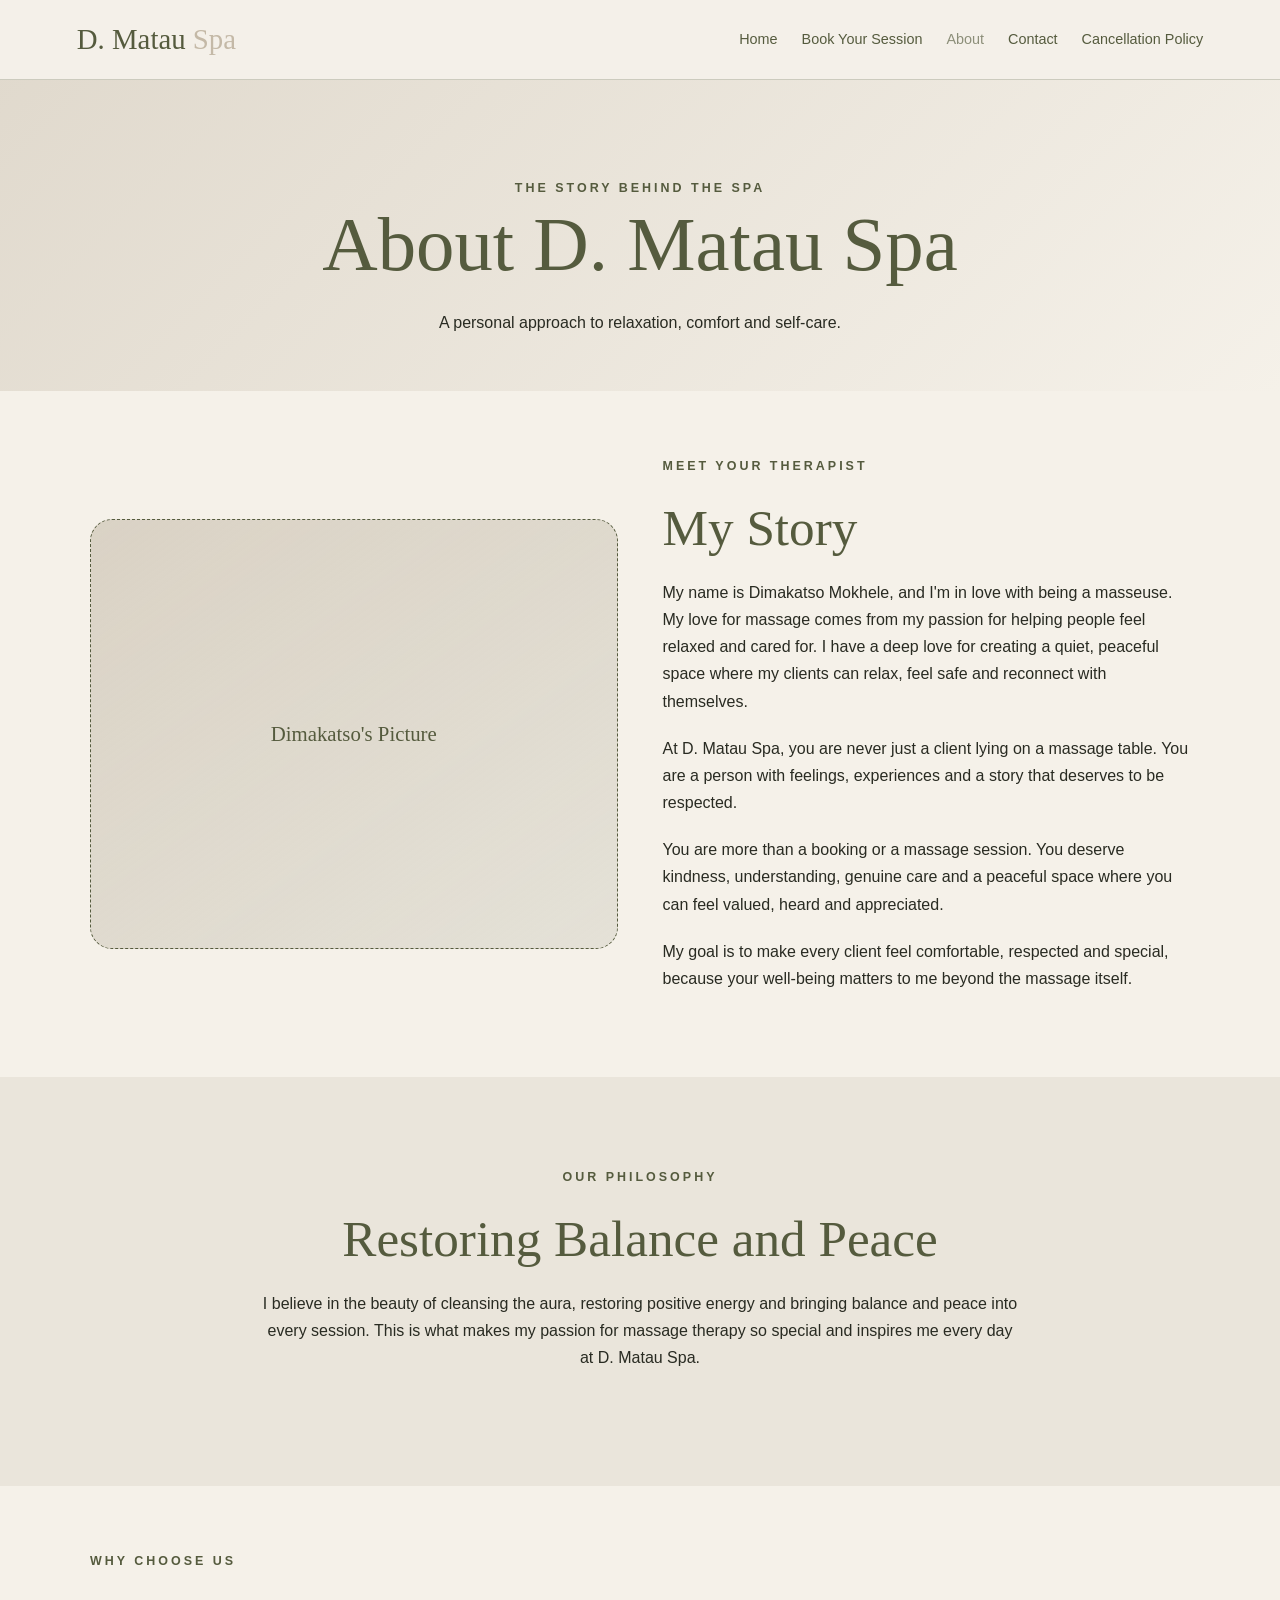
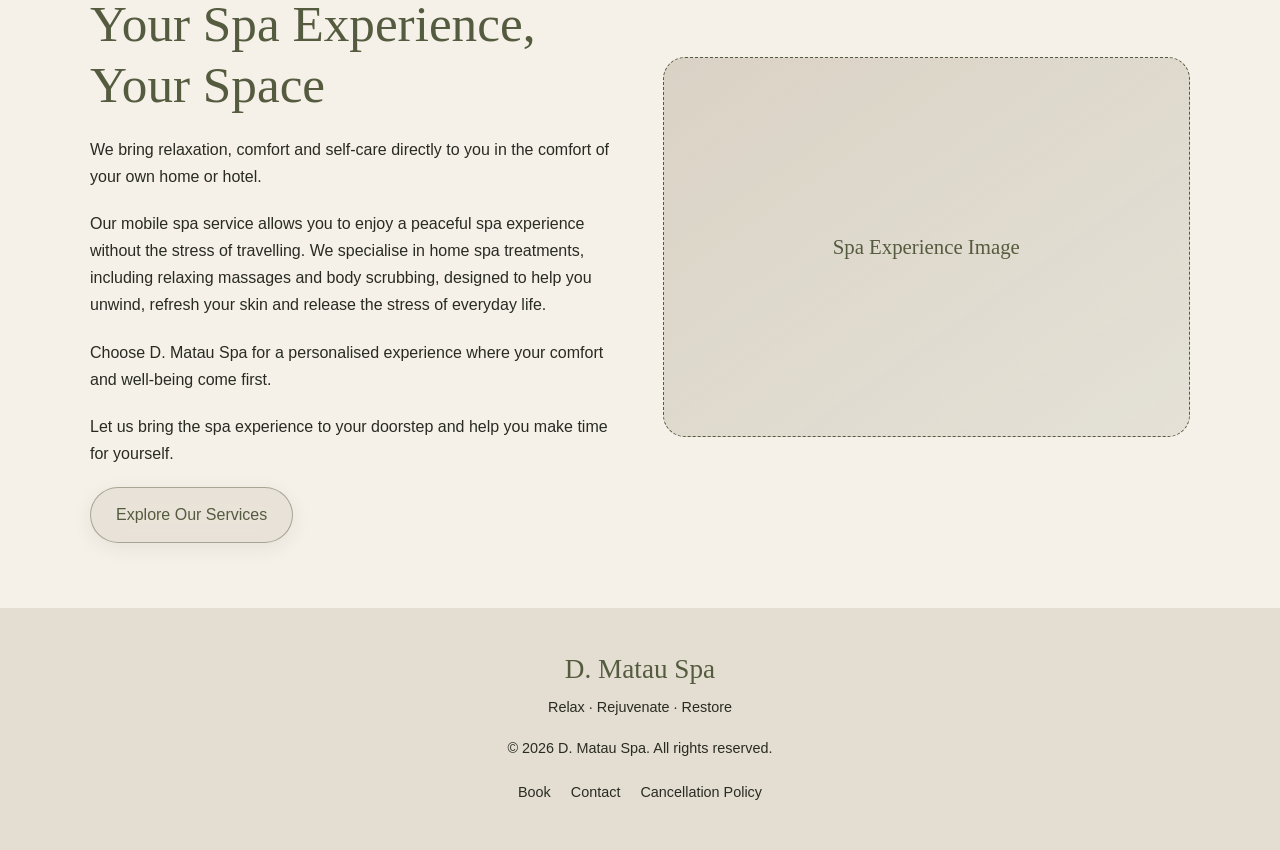
==== about.html @ 2cf7c1da "Create about.html" ====
<!DOCTYPE html>
<html lang="en">
<head>
    <meta charset="UTF-8">
    <meta name="viewport" content="width=device-width, initial-scale=1.0">
    <meta name="description" content="Discover Dimakatso's passion and the story behind D. Matau Spa.">
    <title>About Us | D. Matau Spa</title>
    <link rel="stylesheet" href="style.css">
    <script src="script.js" defer></script>
</head>
<body>

<header class="site-header">
    <a href="index.html" class="logo">D. Matau <span>Spa</span></a>
    <button class="menu-toggle" aria-label="Toggle navigation" aria-expanded="false">☰</button>

    <nav class="navigation">
        <a href="index.html">Home</a>
        <a href="booking.html">Book Your Session</a>
        <a href="about.html" class="active">About</a>
        <a href="contact.html">Contact</a>
        <a href="cancellation.html">Cancellation Policy</a>
    </nav>
</header>

<main>
    <section class="page-heading">
        <p class="eyebrow">THE STORY BEHIND THE SPA</p>
        <h1>About D. Matau Spa</h1>
        <p>A personal approach to relaxation, comfort and self-care.</p>
    </section>

    <section class="content-container">
        <div class="two-column">
            <div class="image-placeholder" style="min-height: 430px;">
                <!-- ADD DIMAKATSO'S PORTRAIT HERE -->
                <span>Dimakatso's Picture</span>
            </div>

            <div class="text-content">
                <p class="eyebrow">MEET YOUR THERAPIST</p>
                <h2>My Story</h2>

                <p>
                    My name is Dimakatso Mokhele, and I'm in love with being
                    a masseuse. My love for massage comes from my passion
                    for helping people feel relaxed and cared for. I have a
                    deep love for creating a quiet, peaceful space where my
                    clients can relax, feel safe and reconnect with themselves.
                </p>

                <p>
                    At D. Matau Spa, you are never just a client lying on a
                    massage table. You are a person with feelings, experiences
                    and a story that deserves to be respected.
                </p>

                <p>
                    You are more than a booking or a massage session. You
                    deserve kindness, understanding, genuine care and a
                    peaceful space where you can feel valued, heard and
                    appreciated.
                </p>

                <p>
                    My goal is to make every client feel comfortable,
                    respected and special, because your well-being matters
                    to me beyond the massage itself.
                </p>
            </div>
        </div>
    </section>

    <section class="welcome section-padding">
        <p class="eyebrow">OUR PHILOSOPHY</p>
        <h2>Restoring Balance and Peace</h2>

        <div class="welcome-text">
            <p>
                I believe in the beauty of cleansing the aura, restoring
                positive energy and bringing balance and peace into every
                session. This is what makes my passion for massage therapy
                so special and inspires me every day at D. Matau Spa.
            </p>
        </div>
    </section>

    <section class="content-container">
        <div class="two-column">
            <div class="text-content">
                <p class="eyebrow">WHY CHOOSE US</p>
                <h2>Your Spa Experience, Your Space</h2>

                <p>
                    We bring relaxation, comfort and self-care directly to
                    you in the comfort of your own home or hotel.
                </p>

                <p>
                    Our mobile spa service allows you to enjoy a peaceful
                    spa experience without the stress of travelling. We
                    specialise in home spa treatments, including relaxing
                    massages and body scrubbing, designed to help you
                    unwind, refresh your skin and release the stress of
                    everyday life.
                </p>

                <p>
                    Choose D. Matau Spa for a personalised experience where
                    your comfort and well-being come first.
                </p>

                <p>
                    Let us bring the spa experience to your doorstep and
                    help you make time for yourself.
                </p>

                <a href="booking.html" class="glass-button">
                    Explore Our Services
                </a>
            </div>

            <div class="image-placeholder" style="min-height: 380px;">
                <!-- ADD A SPA OR MASSAGE IMAGE HERE -->
                <span>Spa Experience Image</span>
            </div>
        </div>
    </section>
</main>

<footer class="site-footer">
    <a href="index.html" class="footer-logo">D. Matau Spa</a>
    <p>Relax · Rejuvenate · Restore</p>
    <p>© <span class="current-year"></span> D. Matau Spa. All rights reserved.</p>
    <div class="footer-links">
        <a href="booking.html">Book</a>
        <a href="contact.html">Contact</a>
        <a href="cancellation.html">Cancellation Policy</a>
    </div>
</footer>

</body>
</html>
---- style.css ----
/* =====================================
   D. MATAU SPA
   Main stylesheet
   ===================================== */

:root {
    --olive: #555B3E;
    --beige: #C4B9A7;
    --cream: #F5F1E9;
    --dark: #292B22;
    --white: #FFFFFF;
    --border: rgba(85, 91, 62, 0.25);
    --glass: rgba(255, 255, 255, 0.18);
    --shadow: 0 12px 35px rgba(41, 43, 34, 0.10);
    --radius: 22px;
}

/* RESET */

* {
    box-sizing: border-box;
    margin: 0;
    padding: 0;
}

html {
    scroll-behavior: smooth;
}

body {
    background: var(--cream);
    color: var(--dark);
    font-family: "Segoe UI", Arial, sans-serif;
    line-height: 1.7;
    overflow-x: hidden;
}

img {
    display: block;
    max-width: 100%;
    height: auto;
}

a {
    color: inherit;
    text-decoration: none;
}

button,
input,
select,
textarea {
    font: inherit;
}

button,
a {
    -webkit-tap-highlight-color: transparent;
}

button {
    cursor: pointer;
}

h1,
h2,
h3,
.logo,
.footer-logo {
    color: var(--olive);
    font-family: Georgia, "Times New Roman", serif;
    font-weight: 400;
    line-height: 1.2;
}

h1 {
    font-size: clamp(2.6rem, 6vw, 5rem);
}

h2 {
    font-size: clamp(2rem, 4vw, 3.2rem);
    margin-bottom: 20px;
}

h3 {
    font-size: 1.5rem;
    margin-bottom: 12px;
}

p {
    margin-bottom: 16px;
}

button,
input,
select,
textarea {
    max-width: 100%;
}

/* HEADER */

.site-header {
    position: relative;
    z-index: 100;
    display: flex;
    align-items: center;
    justify-content: space-between;
    gap: 25px;
    padding: 22px 6%;
    background: rgba(245, 241, 233, 0.94);
    border-bottom: 1px solid var(--border);
}

.logo {
    font-size: 1.8rem;
    white-space: nowrap;
}

.logo span {
    color: var(--beige);
}

.navigation {
    display: flex;
    align-items: center;
    gap: 24px;
}

.navigation a {
    color: var(--olive);
    font-size: 0.9rem;
    transition: opacity 0.25s ease;
}

.navigation a:hover,
.navigation a.active {
    opacity: 0.65;
}

.menu-toggle {
    display: none;
    border: 1px solid var(--border);
    background: transparent;
    color: var(--olive);
    border-radius: 12px;
    padding: 8px 12px;
    font-size: 1.4rem;
}

/* GENERAL LAYOUT */

.section-padding {
    padding: 90px 8%;
    text-align: center;
}

.eyebrow {
    color: var(--olive);
    font-size: 0.78rem;
    font-weight: 700;
    letter-spacing: 3px;
    margin-bottom: 20px;
}

.page-heading {
    text-align: center;
    padding: 80px 8% 55px;
    background: linear-gradient(
        135deg,
        rgba(196, 185, 167, 0.42),
        rgba(245, 241, 233, 0.95)
    );
}

.page-heading p {
    max-width: 700px;
    margin: 18px auto 0;
}

.content-container {
    width: min(1100px, 88%);
    margin: 0 auto;
    padding: 65px 0;
}

.two-column {
    display: grid;
    grid-template-columns: 1fr 1fr;
    gap: 45px;
    align-items: center;
}

.text-content p {
    margin-bottom: 20px;
}

/* BUTTONS: LIQUID GLASS */

.button-group {
    display: flex;
    flex-wrap: wrap;
    align-items: center;
    gap: 18px;
    margin-top: 30px;
}

.glass-button {
    display: inline-flex;
    align-items: center;
    justify-content: center;
    min-height: 48px;
    padding: 13px 25px;
    border: 1px solid rgba(85, 91, 62, 0.45);
    border-radius: 50px;
    color: var(--olive);
    background: rgba(196, 185, 167, 0.25);
    backdrop-filter: blur(14px);
    -webkit-backdrop-filter: blur(14px);
    box-shadow: 0 5px 20px rgba(41, 43, 34, 0.07);
    transition:
        background 0.25s ease,
        transform 0.25s ease,
        box-shadow 0.25s ease;
}

.glass-button:hover {
    background: rgba(196, 185, 167, 0.55);
    transform: translateY(-2px);
    box-shadow: var(--shadow);
}

.glass-button.primary {
    background: var(--olive);
    color: var(--cream);
    border-color: var(--olive);
}

.glass-button.primary:hover {
    background: #444932;
}

.text-link {
    color: var(--olive);
    border-bottom: 1px solid var(--beige);
    padding-bottom: 4px;
}

.button-full {
    width: 100%;
}

/* HOME PAGE */

.hero {
    min-height: 650px;
    display: grid;
    grid-template-columns: 1.1fr 0.9fr;
    align-items: center;
    gap: 55px;
    padding: 75px 8%;
}

.hero-content {
    max-width: 650px;
}

.hero-description {
    max-width: 560px;
    margin-top: 25px;
    font-size: 1.05rem;
}

.hero-image {
    min-height: 470px;
}

.image-placeholder {
    display: flex;
    align-items: center;
    justify-content: center;
    min-height: 250px;
    padding: 20px;
    border: 1px dashed var(--olive);
    border-radius: var(--radius);
    background: linear-gradient(
        145deg,
        rgba(196, 185, 167, 0.55),
        rgba(85, 91, 62, 0.10)
    );
    color: var(--olive);
    text-align: center;
}

.image-placeholder span {
    font-family: Georgia, "Times New Roman", serif;
    font-size: 1.3rem;
}

.welcome {
    background: rgba(196, 185, 167, 0.22);
}

.welcome-text {
    max-width: 760px;
    margin: 0 auto 25px;
}

.services-preview {
    max-width: 850px;
    margin: auto;
}

.services-preview > p:not(.eyebrow) {
    max-width: 680px;
    margin: 0 auto 28px;
}

.closing-banner {
    padding: 80px 8%;
    text-align: center;
    background: rgba(196, 185, 167, 0.32);
}

.closing-banner p:not(.eyebrow) {
    max-width: 650px;
    margin: 0 auto 25px;
}

/* CARDS */

.card-grid {
    display: grid;
    grid-template-columns: repeat(2, minmax(0, 1fr));
    gap: 25px;
}

.card {
    padding: 28px;
    border: 1px solid var(--border);
    border-radius: var(--radius);
    background: rgba(255, 255, 255, 0.38);
    box-shadow: var(--shadow);
}

.card p:last-child {
    margin-bottom: 0;
}

.card-image {
    min-height: 200px;
    margin-bottom: 24px;
}

.price {
    color: var(--olive);
    font-size: 1.25rem;
    font-weight: 700;
    margin: 15px 0;
}

.small-note {
    font-size: 0.9rem;
    opacity: 0.85;
}

/* FORMS */

.form-section {
    max-width: 850px;
    margin: 0 auto;
    padding: 35px;
    border: 1px solid var(--border);
    border-radius: var(--radius);
    background: rgba(255, 255, 255, 0.38);
    box-shadow: var(--shadow);
}

.form-group {
    margin-bottom: 22px;
}

.form-group label {
    display: block;
    margin-bottom: 8px;
    color: var(--olive);
    font-weight: 600;
}

.form-group input,
.form-group select,
.form-group textarea {
    width: 100%;
    padding: 13px 15px;
    border: 1px solid var(--border);
    border-radius: 12px;
    outline: none;
    background: rgba(245, 241, 233, 0.8);
    color: var(--dark);
}

.form-group input:focus,
.form-group select:focus,
.form-group textarea:focus {
    border-color: var(--olive);
    box-shadow: 0 0 0 3px rgba(85, 91, 62, 0.10);
}

.form-row {
    display: grid;
    grid-template-columns: 1fr 1fr;
    gap: 18px;
}

.checkbox-group {
    display: flex;
    align-items: flex-start;
    gap: 12px;
    margin: 18px 0;
}

.checkbox-group input {
    margin-top: 7px;
    accent-color: var(--olive);
    flex-shrink: 0;
}

.checkbox-group label {
    font-size: 0.92rem;
}

.form-message {
    margin-top: 18px;
    color: var(--olive);
    font-weight: 600;
}

.total-price {
    padding: 20px;
    margin: 20px 0;
    border-radius: 15px;
    background: rgba(196, 185, 167, 0.35);
    color: var(--olive);
    font-size: 1.25rem;
    font-weight: 700;
}

/* CALENDAR */

.calendar {
    margin: 25px 0;
}

.calendar-header {
    display: flex;
    align-items: center;
    justify-content: space-between;
    gap: 12px;
    margin-bottom: 18px;
}

.calendar-header button {
    padding: 8px 14px;
    border: 1px solid var(--border);
    border-radius: 10px;
    color: var(--olive);
    background: rgba(196, 185, 167, 0.25);
}

.calendar-grid {
    display: grid;
    grid-template-columns: repeat(7, minmax(0, 1fr));
    gap: 7px;
}

.calendar-day {
    padding: 10px 2px;
    border: 1px solid var(--border);
    border-radius: 10px;
    text-align: center;
    font-size: 0.85rem;
}

.calendar-day.available {
    cursor: pointer;
    background: rgba(196, 185, 167, 0.25);
    color: var(--olive);
}

.calendar-day.available:hover,
.calendar-day.selected {
    background: var(--olive);
    color: var(--cream);
}

.calendar-day.disabled {
    opacity: 0.35;
}

.calendar-day.weekday {
    border: none;
    background: transparent;
    font-weight: 700;
}

/* CONTACT DETAILS */

.contact-list {
    list-style: none;
    margin: 25px 0;
}

.contact-list li {
    margin-bottom: 15px;
}

.hours-table {
    width: 100%;
    border-collapse: collapse;
    margin-top: 20px;
}

.hours-table td {
    padding: 12px 8px;
    border-bottom: 1px solid var(--border);
}

/* POLICY */

.policy-section {
    max-width: 850px;
    margin: 0 auto;
    padding: 35px;
    border-bottom: 1px solid var(--border);
}

.policy-section h2 {
    font-size: 1.6rem;
}

/* FOOTER */

.site-footer {
    padding: 45px 6%;
    text-align: center;
    background: rgba(196, 185, 167, 0.35);
}

.footer-logo {
    display: inline-block;
    font-size: 1.7rem;
    margin-bottom: 10px;
}

.site-footer p {
    font-size: 0.9rem;
}

.footer-links {
    display: flex;
    justify-content: center;
    flex-wrap: wrap;
    gap: 20px;
    margin-top: 20px;
    font-size: 0.9rem;
}

.footer-links a:hover {
    text-decoration: underline;
}

/* RESPONSIVE DESIGN */

@media (max-width: 1000px) {
    .site-header {
        padding: 18px 5%;
    }

    .navigation {
        gap: 14px;
    }

    .navigation a {
        font-size: 0.82rem;
    }

    .hero {
        gap: 30px;
        padding: 60px 6%;
    }
}

@media (max-width: 760px) {
    .site-header {
        flex-wrap: wrap;
    }

    .menu-toggle {
        display: block;
    }

    .navigation {
        display: none;
        flex-direction: column;
        align-items: stretch;
        width: 100%;
        gap: 0;
        padding-top: 12px;
    }

    .navigation.open {
        display: flex;
    }

    .navigation a {
        padding: 13px 5px;
        border-bottom: 1px solid var(--border);
        font-size: 0.95rem;
    }

    .hero {
        grid-template-columns: 1fr;
        min-height: auto;
        padding: 55px 7%;
    }

    .hero-image {
        min-height: 330px;
    }

    .section-padding {
        padding: 65px 7%;
    }

    .two-column,
    .card-grid {
        grid-template-columns: 1fr;
    }

    .form-section {
        padding: 22px;
    }

    .form-row {
        grid-template-columns: 1fr;
        gap: 0;
    }

    .page-heading {
        padding: 60px 7% 40px;
    }

    .content-container {
        width: 88%;
        padding: 45px 0;
    }
}

@media (max-width: 420px) {
    .logo {
        font-size: 1.5rem;
    }

    .hero h1 {
        font-size: 2.55rem;
    }

    .button-group {
        align-items: stretch;
        flex-direction: column;
    }

    .glass-button {
        width: 100%;
    }

    .calendar-grid {
        gap: 3px;
    }

    .calendar-day {
        padding: 8px 0;
        font-size: 0.75rem;
    }
}
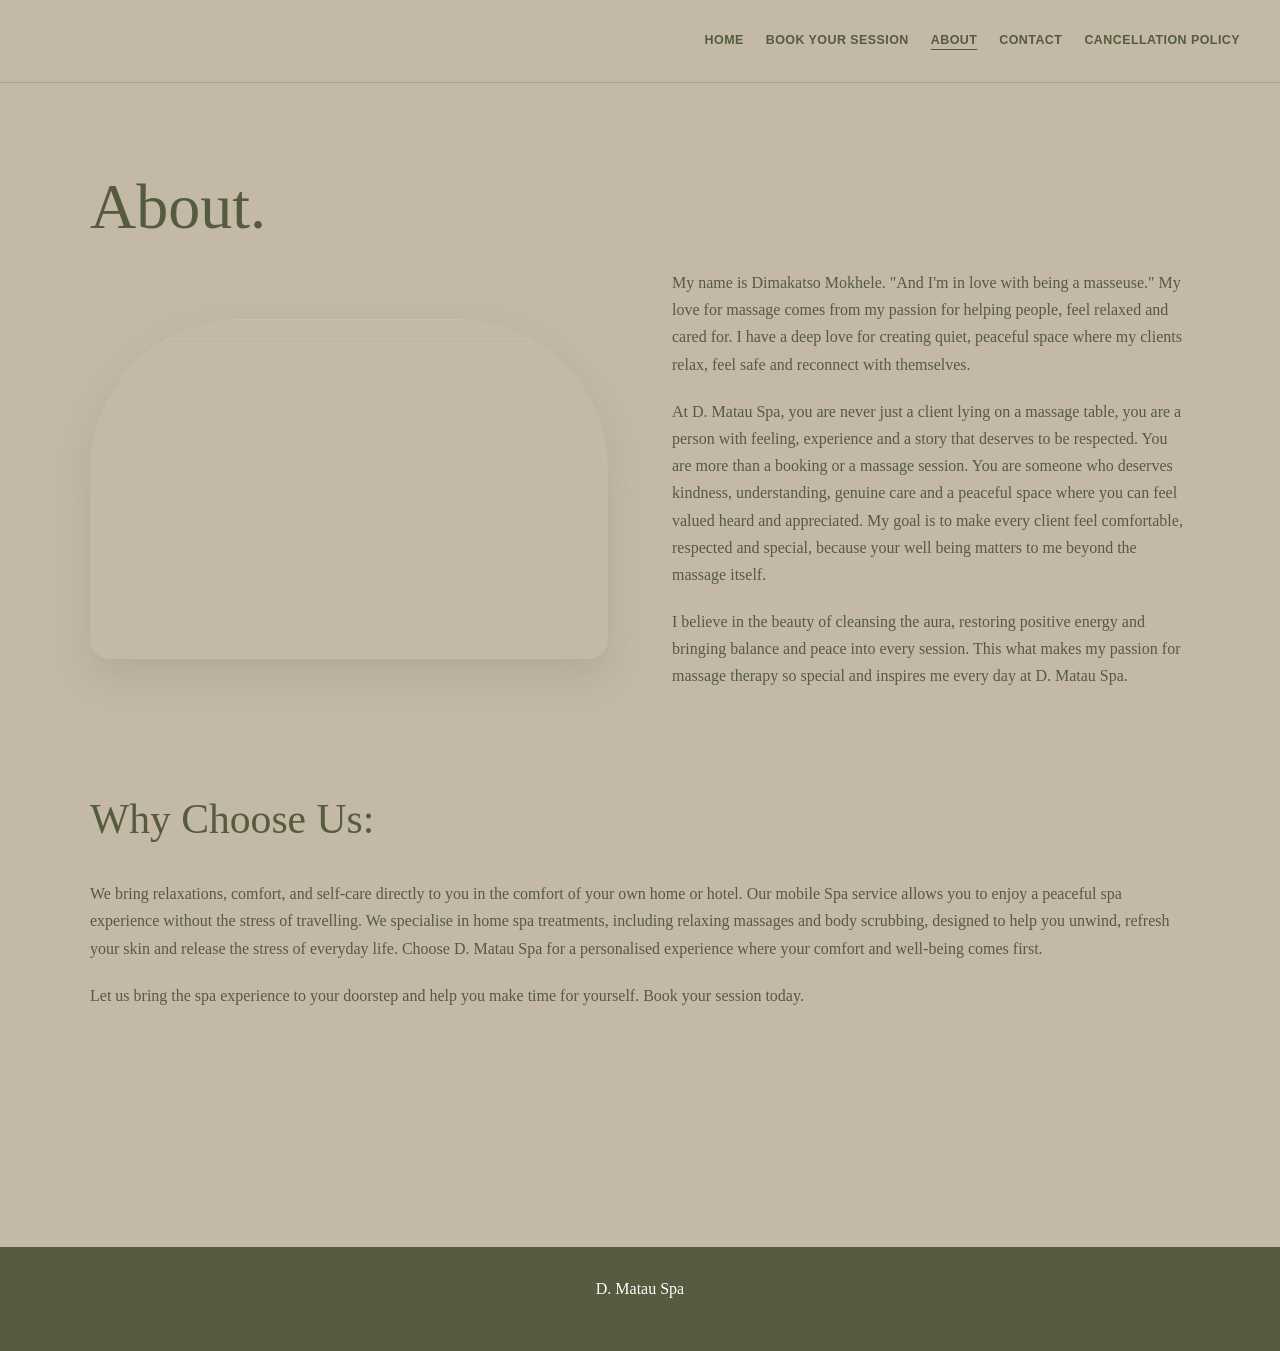
==== commit afdcd233: "Update about.html" ====
--- a/about.html
+++ b/about.html
@@ -1,143 +1,101 @@
 <!DOCTYPE html>
 <html lang="en">
 <head>
-    <meta charset="UTF-8">
-    <meta name="viewport" content="width=device-width, initial-scale=1.0">
-    <meta name="description" content="Discover Dimakatso's passion and the story behind D. Matau Spa.">
-    <title>About Us | D. Matau Spa</title>
-    <link rel="stylesheet" href="style.css">
-    <script src="script.js" defer></script>
+  <meta charset="UTF-8">
+  <meta name="viewport" content="width=device-width, initial-scale=1.0">
+  <title>About — D. Matau Spa</title>
+  <link rel="stylesheet" href="style.css">
+  <script src="script.js" defer></script>
 </head>
 <body>
 
-<header class="site-header">
-    <a href="index.html" class="logo">D. Matau <span>Spa</span></a>
-    <button class="menu-toggle" aria-label="Toggle navigation" aria-expanded="false">☰</button>
+  <header class="site-header">
+    <div class="nav-wrap">
+      <a class="brand" href="index.html" aria-label="D. Matau Spa">
+        <img src="images/logo.png" alt="">
+      </a>
 
-    <nav class="navigation">
-        <a href="index.html">Home</a>
-        <a href="booking.html">Book Your Session</a>
-        <a href="about.html" class="active">About</a>
-        <a href="contact.html">Contact</a>
-        <a href="cancellation.html">Cancellation Policy</a>
-    </nav>
-</header>
+      <button class="nav-toggle" type="button"
+        aria-expanded="false" aria-label="Open navigation">
+        ☰
+      </button>
 
-<main>
-    <section class="page-heading">
-        <p class="eyebrow">THE STORY BEHIND THE SPA</p>
-        <h1>About D. Matau Spa</h1>
-        <p>A personal approach to relaxation, comfort and self-care.</p>
+      <nav class="site-nav" aria-label="Main navigation">
+        <a href="index.html">HOME</a>
+        <a href="booking.html">BOOK YOUR SESSION</a>
+        <a href="about.html" aria-current="page">ABOUT</a>
+        <a href="contact.html">CONTACT</a>
+        <a href="cancellation.html">CANCELLATION POLICY</a>
+      </nav>
+    </div>
+  </header>
+
+  <main class="container section">
+
+    <h1>About.</h1>
+
+    <section class="two-column">
+      <div class="photo-frame">
+        <img src="images/dimakatso.jpg" alt="">
+      </div>
+
+      <div>
+        <p>
+          My name is Dimakatso Mokhele. "And I'm in love with being a
+          masseuse." My love for massage comes from my passion for
+          helping people, feel relaxed and cared for. I have a deep
+          love for creating quiet, peaceful space where my clients
+          relax, feel safe and reconnect with themselves.
+        </p>
+
+        <p>
+          At D. Matau Spa, you are never just a client lying on a
+          massage table, you are a person with feeling, experience
+          and a story that deserves to be respected. You are more
+          than a booking or a massage session. You are someone who
+          deserves kindness, understanding, genuine care and a
+          peaceful space where you can feel valued heard and
+          appreciated. My goal is to make every client feel
+          comfortable, respected and special, because your well
+          being matters to me beyond the massage itself.
+        </p>
+
+        <p>
+          I believe in the beauty of cleansing the aura, restoring
+          positive energy and bringing balance and peace into every
+          session. This what makes my passion for massage therapy
+          so special and inspires me every day at D. Matau Spa.
+        </p>
+      </div>
     </section>
 
-    <section class="content-container">
-        <div class="two-column">
-            <div class="image-placeholder" style="min-height: 430px;">
-                <!-- ADD DIMAKATSO'S PORTRAIT HERE -->
-                <span>Dimakatso's Picture</span>
-            </div>
+    <section class="section">
+      <h2>Why Choose Us:</h2>
 
-            <div class="text-content">
-                <p class="eyebrow">MEET YOUR THERAPIST</p>
-                <h2>My Story</h2>
+      <p>
+        We bring relaxations, comfort, and self-care directly to you
+        in the comfort of your own home or hotel. Our mobile Spa
+        service allows you to enjoy a peaceful spa experience without
+        the stress of travelling. We specialise in home spa treatments,
+        including relaxing massages and body scrubbing, designed to
+        help you unwind, refresh your skin and release the stress of
+        everyday life. Choose D. Matau Spa for a personalised
+        experience where your comfort and well-being comes first.
+      </p>
 
-                <p>
-                    My name is Dimakatso Mokhele, and I'm in love with being
-                    a masseuse. My love for massage comes from my passion
-                    for helping people feel relaxed and cared for. I have a
-                    deep love for creating a quiet, peaceful space where my
-                    clients can relax, feel safe and reconnect with themselves.
-                </p>
+      <p>
+        Let us bring the spa experience to your doorstep and help you
+        make time for yourself. Book your session today.
+      </p>
 
-                <p>
-                    At D. Matau Spa, you are never just a client lying on a
-                    massage table. You are a person with feelings, experiences
-                    and a story that deserves to be respected.
-                </p>
-
-                <p>
-                    You are more than a booking or a massage session. You
-                    deserve kindness, understanding, genuine care and a
-                    peaceful space where you can feel valued, heard and
-                    appreciated.
-                </p>
-
-                <p>
-                    My goal is to make every client feel comfortable,
-                    respected and special, because your well-being matters
-                    to me beyond the massage itself.
-                </p>
-            </div>
-        </div>
+      <a class="btn" href="booking.html">Book Your Session</a>
     </section>
 
-    <section class="welcome section-padding">
-        <p class="eyebrow">OUR PHILOSOPHY</p>
-        <h2>Restoring Balance and Peace</h2>
+  </main>
 
-        <div class="welcome-text">
-            <p>
-                I believe in the beauty of cleansing the aura, restoring
-                positive energy and bringing balance and peace into every
-                session. This is what makes my passion for massage therapy
-                so special and inspires me every day at D. Matau Spa.
-            </p>
-        </div>
-    </section>
-
-    <section class="content-container">
-        <div class="two-column">
-            <div class="text-content">
-                <p class="eyebrow">WHY CHOOSE US</p>
-                <h2>Your Spa Experience, Your Space</h2>
-
-                <p>
-                    We bring relaxation, comfort and self-care directly to
-                    you in the comfort of your own home or hotel.
-                </p>
-
-                <p>
-                    Our mobile spa service allows you to enjoy a peaceful
-                    spa experience without the stress of travelling. We
-                    specialise in home spa treatments, including relaxing
-                    massages and body scrubbing, designed to help you
-                    unwind, refresh your skin and release the stress of
-                    everyday life.
-                </p>
-
-                <p>
-                    Choose D. Matau Spa for a personalised experience where
-                    your comfort and well-being come first.
-                </p>
-
-                <p>
-                    Let us bring the spa experience to your doorstep and
-                    help you make time for yourself.
-                </p>
-
-                <a href="booking.html" class="glass-button">
-                    Explore Our Services
-                </a>
-            </div>
-
-            <div class="image-placeholder" style="min-height: 380px;">
-                <!-- ADD A SPA OR MASSAGE IMAGE HERE -->
-                <span>Spa Experience Image</span>
-            </div>
-        </div>
-    </section>
-</main>
-
-<footer class="site-footer">
-    <a href="index.html" class="footer-logo">D. Matau Spa</a>
-    <p>Relax · Rejuvenate · Restore</p>
-    <p>© <span class="current-year"></span> D. Matau Spa. All rights reserved.</p>
-    <div class="footer-links">
-        <a href="booking.html">Book</a>
-        <a href="contact.html">Contact</a>
-        <a href="cancellation.html">Cancellation Policy</a>
-    </div>
-</footer>
+  <footer class="site-footer">
+    <p>D. Matau Spa</p>
+  </footer>
 
 </body>
 </html>
--- a/style.css
+++ b/style.css
@@ -1,685 +1,526 @@
-/* =====================================
-   D. MATAU SPA
-   Main stylesheet
-   ===================================== */
-
 :root {
-    --olive: #555B3E;
-    --beige: #C4B9A7;
-    --cream: #F5F1E9;
-    --dark: #292B22;
-    --white: #FFFFFF;
-    --border: rgba(85, 91, 62, 0.25);
-    --glass: rgba(255, 255, 255, 0.18);
-    --shadow: 0 12px 35px rgba(41, 43, 34, 0.10);
-    --radius: 22px;
-}
-
-/* RESET */
+  --olive: #555B3E;
+  --beige: #C4B9A7;
+  --white: #FFFFFF;
+  --glass: rgba(255, 255, 255, 0.18);
+  --glass-border: rgba(255, 255, 255, 0.48);
+}
 
 * {
-    box-sizing: border-box;
-    margin: 0;
-    padding: 0;
+  box-sizing: border-box;
 }
 
 html {
-    scroll-behavior: smooth;
+  scroll-behavior: smooth;
 }
 
 body {
-    background: var(--cream);
-    color: var(--dark);
-    font-family: "Segoe UI", Arial, sans-serif;
-    line-height: 1.7;
-    overflow-x: hidden;
+  margin: 0;
+  background: var(--beige);
+  color: var(--olive);
+  font-family: Georgia, "Times New Roman", serif;
+  line-height: 1.7;
 }
 
 img {
-    display: block;
-    max-width: 100%;
-    height: auto;
+  display: block;
+  max-width: 100%;
 }
 
 a {
-    color: inherit;
-    text-decoration: none;
+  color: inherit;
 }
 
 button,
 input,
 select,
 textarea {
-    font: inherit;
-}
-
-button,
-a {
-    -webkit-tap-highlight-color: transparent;
-}
-
-button {
-    cursor: pointer;
+  font: inherit;
+}
+
+.site-header {
+  position: sticky;
+  top: 0;
+  z-index: 100;
+  background: rgba(196, 185, 167, 0.92);
+  border-bottom: 1px solid rgba(85, 91, 62, 0.25);
+  backdrop-filter: blur(18px);
+  -webkit-backdrop-filter: blur(18px);
+}
+
+.nav-wrap {
+  width: min(1200px, 94%);
+  min-height: 82px;
+  margin: auto;
+  display: flex;
+  justify-content: space-between;
+  align-items: center;
+  gap: 24px;
+}
+
+.brand img {
+  width: 76px;
+  max-height: 65px;
+  object-fit: contain;
+}
+
+.site-nav {
+  display: flex;
+  align-items: center;
+  justify-content: flex-end;
+  gap: 22px;
+}
+
+.site-nav a {
+  text-decoration: none;
+  font-family: Arial, sans-serif;
+  font-size: 0.78rem;
+  font-weight: bold;
+  letter-spacing: 0.035em;
+}
+
+.site-nav a:hover,
+.site-nav a[aria-current="page"] {
+  text-decoration: underline;
+  text-underline-offset: 5px;
+}
+
+.nav-toggle {
+  display: none;
+  color: var(--olive);
+  background: transparent;
+  border: 1px solid var(--olive);
+  border-radius: 12px;
+  padding: 8px 12px;
+  cursor: pointer;
+}
+
+.container {
+  width: min(1100px, 92%);
+  margin-inline: auto;
+}
+
+.section {
+  padding: clamp(42px, 7vw, 84px) 0;
 }
 
 h1,
 h2,
-h3,
-.logo,
-.footer-logo {
-    color: var(--olive);
-    font-family: Georgia, "Times New Roman", serif;
-    font-weight: 400;
-    line-height: 1.2;
+h3 {
+  line-height: 1.25;
+  font-weight: 500;
 }
 
 h1 {
-    font-size: clamp(2.6rem, 6vw, 5rem);
+  font-size: clamp(2.1rem, 5vw, 4.1rem);
+  margin: 0 0 22px;
 }
 
 h2 {
-    font-size: clamp(2rem, 4vw, 3.2rem);
-    margin-bottom: 20px;
+  font-size: clamp(1.65rem, 3.5vw, 2.6rem);
+  margin-top: 0;
 }
 
 h3 {
-    font-size: 1.5rem;
-    margin-bottom: 12px;
+  font-size: 1.35rem;
 }
 
 p {
-    margin-bottom: 16px;
-}
-
-button,
+  margin: 0 0 20px;
+}
+
+.hero {
+  min-height: 570px;
+  display: grid;
+  grid-template-columns: 1fr 1fr;
+  align-items: center;
+  gap: clamp(28px, 5vw, 70px);
+}
+
+.hero-copy {
+  padding-block: 30px;
+}
+
+.hero-image {
+  overflow: hidden;
+  border-radius: 180px 180px 24px 24px;
+  border: 1px solid rgba(255, 255, 255, 0.5);
+  box-shadow: 0 18px 40px rgba(85, 91, 62, 0.16);
+}
+
+.hero-image img,
+.photo-frame img {
+  width: 100%;
+  height: 100%;
+  min-height: 340px;
+  max-height: 620px;
+  object-fit: cover;
+}
+
+.photo-frame {
+  overflow: hidden;
+  border-radius: 150px 150px 20px 20px;
+  box-shadow: 0 18px 40px rgba(85, 91, 62, 0.16);
+}
+
+.image-placeholder {
+  min-height: 340px;
+  display: grid;
+  place-items: center;
+  padding: 20px;
+  background: var(--beige);
+  color: var(--olive);
+  text-align: center;
+}
+
+/* LIQUID GLASS BUTTONS */
+
+.btn {
+  display: inline-flex;
+  align-items: center;
+  justify-content: center;
+  gap: 8px;
+  min-height: 48px;
+  padding: 12px 23px;
+  border: 1px solid var(--glass-border);
+  border-radius: 999px;
+  color: var(--white);
+  background: linear-gradient(
+    135deg,
+    rgba(85, 91, 62, 0.92),
+    rgba(85, 91, 62, 0.70)
+  );
+  box-shadow:
+    0 8px 24px rgba(85, 91, 62, 0.22),
+    inset 0 1px 1px rgba(255, 255, 255, 0.45);
+  backdrop-filter: blur(18px);
+  -webkit-backdrop-filter: blur(18px);
+  text-decoration: none;
+  font-family: Arial, sans-serif;
+  font-size: 0.9rem;
+  font-weight: bold;
+  cursor: pointer;
+  transition: transform 0.2s ease, box-shadow 0.2s ease;
+}
+
+.btn:hover {
+  transform: translateY(-2px);
+  box-shadow:
+    0 12px 30px rgba(85, 91, 62, 0.3),
+    inset 0 1px 2px rgba(255, 255, 255, 0.55);
+}
+
+.btn-light {
+  color: var(--olive);
+  background: linear-gradient(
+    135deg,
+    rgba(255, 255, 255, 0.78),
+    rgba(196, 185, 167, 0.72)
+  );
+}
+
+/* CARDS */
+
+.card-grid {
+  display: grid;
+  grid-template-columns: repeat(2, minmax(0, 1fr));
+  gap: 24px;
+}
+
+.card {
+  padding: clamp(22px, 4vw, 34px);
+  border: 1px solid rgba(85, 91, 62, 0.24);
+  border-radius: 24px;
+  background: rgba(255, 255, 255, 0.3);
+  box-shadow: 0 12px 28px rgba(85, 91, 62, 0.1);
+}
+
+.card-price {
+  font-family: Arial, sans-serif;
+  font-weight: bold;
+  font-size: 1.05rem;
+}
+
+.section-heading {
+  max-width: 760px;
+  margin: 0 auto 34px;
+  text-align: center;
+}
+
+/* FORMS */
+
+.form-section {
+  margin-top: 24px;
+  padding: clamp(20px, 4vw, 34px);
+  border: 1px solid rgba(85, 91, 62, 0.25);
+  border-radius: 24px;
+  background: rgba(255, 255, 255, 0.3);
+}
+
+.form-grid {
+  display: grid;
+  grid-template-columns: repeat(2, minmax(0, 1fr));
+  gap: 18px;
+}
+
+.field {
+  display: flex;
+  flex-direction: column;
+  gap: 7px;
+}
+
+.field-full {
+  grid-column: 1 / -1;
+}
+
+label,
+legend {
+  font-family: Arial, sans-serif;
+  font-size: 0.9rem;
+  font-weight: bold;
+}
+
 input,
 select,
 textarea {
-    max-width: 100%;
-}
-
-/* HEADER */
-
-.site-header {
-    position: relative;
-    z-index: 100;
+  width: 100%;
+  min-height: 46px;
+  padding: 11px 13px;
+  border: 1px solid var(--olive);
+  border-radius: 12px;
+  color: var(--olive);
+  background: rgba(255, 255, 255, 0.72);
+}
+
+input[type="checkbox"] {
+  width: 19px;
+  min-height: 19px;
+  accent-color: var(--olive);
+}
+
+.check-row {
+  display: flex;
+  align-items: flex-start;
+  gap: 10px;
+  margin: 16px 0;
+}
+
+.check-row input {
+  flex: 0 0 19px;
+  margin-top: 5px;
+}
+
+.check-row label {
+  font-weight: normal;
+}
+
+.total-line {
+  display: flex;
+  justify-content: space-between;
+  gap: 16px;
+  padding-top: 16px;
+  margin: 20px 0;
+  border-top: 1px solid var(--olive);
+  font-size: 1.15rem;
+  font-weight: bold;
+}
+
+/* CALENDAR */
+
+.calendar {
+  padding: 18px;
+  margin-top: 15px;
+  border-radius: 20px;
+  background: rgba(255, 255, 255, 0.24);
+}
+
+.calendar-grid {
+  display: grid;
+  grid-template-columns: repeat(7, minmax(0, 1fr));
+  gap: 7px;
+}
+
+.calendar-day-name,
+.calendar-date {
+  min-height: 40px;
+  display: grid;
+  place-items: center;
+  border-radius: 10px;
+  font-family: Arial, sans-serif;
+  font-size: 0.86rem;
+}
+
+.calendar-day-name {
+  font-weight: bold;
+}
+
+.calendar-date {
+  padding: 4px;
+  border: 1px solid rgba(85, 91, 62, 0.28);
+  color: var(--olive);
+  background: rgba(255, 255, 255, 0.55);
+  cursor: pointer;
+}
+
+.calendar-date[aria-pressed="true"],
+.calendar-date:hover:not(:disabled) {
+  color: var(--white);
+  background: var(--olive);
+}
+
+.calendar-date:disabled {
+  opacity: 0.3;
+  cursor: not-allowed;
+}
+
+.calendar-date.empty {
+  border-color: transparent;
+  background: transparent;
+}
+
+.time-grid {
+  display: grid;
+  grid-template-columns: repeat(4, minmax(0, 1fr));
+  gap: 9px;
+  margin-top: 16px;
+}
+
+.time-option {
+  min-height: 42px;
+  padding: 8px;
+  border: 1px solid var(--olive);
+  border-radius: 12px;
+  color: var(--olive);
+  background: rgba(255, 255, 255, 0.5);
+  cursor: pointer;
+}
+
+.time-option[aria-pressed="true"] {
+  color: var(--white);
+  background: var(--olive);
+}
+
+.notice {
+  padding: 18px;
+  border-left: 4px solid var(--olive);
+  background: rgba(255, 255, 255, 0.28);
+}
+
+/* CONTACT AND POLICY */
+
+.two-column {
+  display: grid;
+  grid-template-columns: 1fr 1fr;
+  align-items: center;
+  gap: clamp(28px, 5vw, 64px);
+}
+
+.hours-list {
+  padding: 0;
+  list-style: none;
+}
+
+.hours-list li {
+  display: flex;
+  justify-content: space-between;
+  gap: 18px;
+  padding: 10px 0;
+  border-bottom: 1px solid rgba(85, 91, 62, 0.25);
+}
+
+.policy-list {
+  padding-left: 24px;
+}
+
+.policy-list li {
+  margin-bottom: 22px;
+}
+
+.site-footer {
+  padding: 28px 0;
+  background: var(--olive);
+  color: var(--white);
+  text-align: center;
+}
+
+/* MOBILE */
+
+@media (max-width: 760px) {
+  .nav-wrap {
+    min-height: 72px;
+  }
+
+  .brand img {
+    width: 62px;
+    max-height: 54px;
+  }
+
+  .nav-toggle {
+    display: inline-flex;
+  }
+
+  .site-nav {
+    display: none;
+    position: absolute;
+    top: 100%;
+    left: 0;
+    right: 0;
+    padding: 14px 5%;
+    flex-direction: column;
+    align-items: stretch;
+    gap: 0;
+    background: var(--beige);
+    border-bottom: 1px solid var(--olive);
+  }
+
+  .site-nav.is-open {
     display: flex;
-    align-items: center;
-    justify-content: space-between;
-    gap: 25px;
-    padding: 22px 6%;
-    background: rgba(245, 241, 233, 0.94);
-    border-bottom: 1px solid var(--border);
-}
-
-.logo {
-    font-size: 1.8rem;
-    white-space: nowrap;
-}
-
-.logo span {
-    color: var(--beige);
-}
-
-.navigation {
-    display: flex;
-    align-items: center;
-    gap: 24px;
-}
-
-.navigation a {
-    color: var(--olive);
+  }
+
+  .site-nav a {
+    padding: 11px 0;
+  }
+
+  .hero,
+  .two-column,
+  .card-grid,
+  .form-grid {
+    grid-template-columns: 1fr;
+  }
+
+  .hero {
+    min-height: auto;
+    padding-block: 35px;
+  }
+
+  .hero-image {
+    order: -1;
+  }
+
+  .hero-image img,
+  .photo-frame img,
+  .image-placeholder {
+    min-height: 260px;
+  }
+
+  .field-full {
+    grid-column: auto;
+  }
+
+  .time-grid {
+    grid-template-columns: repeat(2, minmax(0, 1fr));
+  }
+
+  .hours-list li {
     font-size: 0.9rem;
-    transition: opacity 0.25s ease;
-}
-
-.navigation a:hover,
-.navigation a.active {
-    opacity: 0.65;
-}
-
-.menu-toggle {
-    display: none;
-    border: 1px solid var(--border);
-    background: transparent;
-    color: var(--olive);
-    border-radius: 12px;
-    padding: 8px 12px;
-    font-size: 1.4rem;
-}
-
-/* GENERAL LAYOUT */
-
-.section-padding {
-    padding: 90px 8%;
-    text-align: center;
-}
-
-.eyebrow {
-    color: var(--olive);
-    font-size: 0.78rem;
-    font-weight: 700;
-    letter-spacing: 3px;
-    margin-bottom: 20px;
-}
-
-.page-heading {
-    text-align: center;
-    padding: 80px 8% 55px;
-    background: linear-gradient(
-        135deg,
-        rgba(196, 185, 167, 0.42),
-        rgba(245, 241, 233, 0.95)
-    );
-}
-
-.page-heading p {
-    max-width: 700px;
-    margin: 18px auto 0;
-}
-
-.content-container {
-    width: min(1100px, 88%);
-    margin: 0 auto;
-    padding: 65px 0;
-}
-
-.two-column {
-    display: grid;
-    grid-template-columns: 1fr 1fr;
-    gap: 45px;
-    align-items: center;
-}
-
-.text-content p {
-    margin-bottom: 20px;
-}
-
-/* BUTTONS: LIQUID GLASS */
-
-.button-group {
-    display: flex;
-    flex-wrap: wrap;
-    align-items: center;
-    gap: 18px;
-    margin-top: 30px;
-}
-
-.glass-button {
-    display: inline-flex;
-    align-items: center;
-    justify-content: center;
-    min-height: 48px;
-    padding: 13px 25px;
-    border: 1px solid rgba(85, 91, 62, 0.45);
-    border-radius: 50px;
-    color: var(--olive);
-    background: rgba(196, 185, 167, 0.25);
-    backdrop-filter: blur(14px);
-    -webkit-backdrop-filter: blur(14px);
-    box-shadow: 0 5px 20px rgba(41, 43, 34, 0.07);
-    transition:
-        background 0.25s ease,
-        transform 0.25s ease,
-        box-shadow 0.25s ease;
-}
-
-.glass-button:hover {
-    background: rgba(196, 185, 167, 0.55);
-    transform: translateY(-2px);
-    box-shadow: var(--shadow);
-}
-
-.glass-button.primary {
-    background: var(--olive);
-    color: var(--cream);
-    border-color: var(--olive);
-}
-
-.glass-button.primary:hover {
-    background: #444932;
-}
-
-.text-link {
-    color: var(--olive);
-    border-bottom: 1px solid var(--beige);
-    padding-bottom: 4px;
-}
-
-.button-full {
-    width: 100%;
-}
-
-/* HOME PAGE */
-
-.hero {
-    min-height: 650px;
-    display: grid;
-    grid-template-columns: 1.1fr 0.9fr;
-    align-items: center;
-    gap: 55px;
-    padding: 75px 8%;
-}
-
-.hero-content {
-    max-width: 650px;
-}
-
-.hero-description {
-    max-width: 560px;
-    margin-top: 25px;
-    font-size: 1.05rem;
-}
-
-.hero-image {
-    min-height: 470px;
-}
-
-.image-placeholder {
-    display: flex;
-    align-items: center;
-    justify-content: center;
-    min-height: 250px;
-    padding: 20px;
-    border: 1px dashed var(--olive);
-    border-radius: var(--radius);
-    background: linear-gradient(
-        145deg,
-        rgba(196, 185, 167, 0.55),
-        rgba(85, 91, 62, 0.10)
-    );
-    color: var(--olive);
-    text-align: center;
-}
-
-.image-placeholder span {
-    font-family: Georgia, "Times New Roman", serif;
-    font-size: 1.3rem;
-}
-
-.welcome {
-    background: rgba(196, 185, 167, 0.22);
-}
-
-.welcome-text {
-    max-width: 760px;
-    margin: 0 auto 25px;
-}
-
-.services-preview {
-    max-width: 850px;
-    margin: auto;
-}
-
-.services-preview > p:not(.eyebrow) {
-    max-width: 680px;
-    margin: 0 auto 28px;
-}
-
-.closing-banner {
-    padding: 80px 8%;
-    text-align: center;
-    background: rgba(196, 185, 167, 0.32);
-}
-
-.closing-banner p:not(.eyebrow) {
-    max-width: 650px;
-    margin: 0 auto 25px;
-}
-
-/* CARDS */
-
-.card-grid {
-    display: grid;
-    grid-template-columns: repeat(2, minmax(0, 1fr));
-    gap: 25px;
-}
-
-.card {
-    padding: 28px;
-    border: 1px solid var(--border);
-    border-radius: var(--radius);
-    background: rgba(255, 255, 255, 0.38);
-    box-shadow: var(--shadow);
-}
-
-.card p:last-child {
-    margin-bottom: 0;
-}
-
-.card-image {
-    min-height: 200px;
-    margin-bottom: 24px;
-}
-
-.price {
-    color: var(--olive);
-    font-size: 1.25rem;
-    font-weight: 700;
-    margin: 15px 0;
-}
-
-.small-note {
-    font-size: 0.9rem;
-    opacity: 0.85;
-}
-
-/* FORMS */
-
-.form-section {
-    max-width: 850px;
-    margin: 0 auto;
-    padding: 35px;
-    border: 1px solid var(--border);
-    border-radius: var(--radius);
-    background: rgba(255, 255, 255, 0.38);
-    box-shadow: var(--shadow);
-}
-
-.form-group {
-    margin-bottom: 22px;
-}
-
-.form-group label {
-    display: block;
-    margin-bottom: 8px;
-    color: var(--olive);
-    font-weight: 600;
-}
-
-.form-group input,
-.form-group select,
-.form-group textarea {
-    width: 100%;
-    padding: 13px 15px;
-    border: 1px solid var(--border);
-    border-radius: 12px;
-    outline: none;
-    background: rgba(245, 241, 233, 0.8);
-    color: var(--dark);
-}
-
-.form-group input:focus,
-.form-group select:focus,
-.form-group textarea:focus {
-    border-color: var(--olive);
-    box-shadow: 0 0 0 3px rgba(85, 91, 62, 0.10);
-}
-
-.form-row {
-    display: grid;
-    grid-template-columns: 1fr 1fr;
-    gap: 18px;
-}
-
-.checkbox-group {
-    display: flex;
-    align-items: flex-start;
-    gap: 12px;
-    margin: 18px 0;
-}
-
-.checkbox-group input {
-    margin-top: 7px;
-    accent-color: var(--olive);
-    flex-shrink: 0;
-}
-
-.checkbox-group label {
-    font-size: 0.92rem;
-}
-
-.form-message {
-    margin-top: 18px;
-    color: var(--olive);
-    font-weight: 600;
-}
-
-.total-price {
-    padding: 20px;
-    margin: 20px 0;
-    border-radius: 15px;
-    background: rgba(196, 185, 167, 0.35);
-    color: var(--olive);
-    font-size: 1.25rem;
-    font-weight: 700;
-}
-
-/* CALENDAR */
-
-.calendar {
-    margin: 25px 0;
-}
-
-.calendar-header {
-    display: flex;
-    align-items: center;
-    justify-content: space-between;
-    gap: 12px;
-    margin-bottom: 18px;
-}
-
-.calendar-header button {
-    padding: 8px 14px;
-    border: 1px solid var(--border);
-    border-radius: 10px;
-    color: var(--olive);
-    background: rgba(196, 185, 167, 0.25);
-}
-
-.calendar-grid {
-    display: grid;
-    grid-template-columns: repeat(7, minmax(0, 1fr));
-    gap: 7px;
-}
-
-.calendar-day {
-    padding: 10px 2px;
-    border: 1px solid var(--border);
-    border-radius: 10px;
-    text-align: center;
-    font-size: 0.85rem;
-}
-
-.calendar-day.available {
-    cursor: pointer;
-    background: rgba(196, 185, 167, 0.25);
-    color: var(--olive);
-}
-
-.calendar-day.available:hover,
-.calendar-day.selected {
-    background: var(--olive);
-    color: var(--cream);
-}
-
-.calendar-day.disabled {
-    opacity: 0.35;
-}
-
-.calendar-day.weekday {
-    border: none;
-    background: transparent;
-    font-weight: 700;
-}
-
-/* CONTACT DETAILS */
-
-.contact-list {
-    list-style: none;
-    margin: 25px 0;
-}
-
-.contact-list li {
-    margin-bottom: 15px;
-}
-
-.hours-table {
-    width: 100%;
-    border-collapse: collapse;
-    margin-top: 20px;
-}
-
-.hours-table td {
-    padding: 12px 8px;
-    border-bottom: 1px solid var(--border);
-}
-
-/* POLICY */
-
-.policy-section {
-    max-width: 850px;
-    margin: 0 auto;
-    padding: 35px;
-    border-bottom: 1px solid var(--border);
-}
-
-.policy-section h2 {
-    font-size: 1.6rem;
-}
-
-/* FOOTER */
-
-.site-footer {
-    padding: 45px 6%;
-    text-align: center;
-    background: rgba(196, 185, 167, 0.35);
-}
-
-.footer-logo {
-    display: inline-block;
-    font-size: 1.7rem;
-    margin-bottom: 10px;
-}
-
-.site-footer p {
-    font-size: 0.9rem;
-}
-
-.footer-links {
-    display: flex;
-    justify-content: center;
-    flex-wrap: wrap;
-    gap: 20px;
-    margin-top: 20px;
-    font-size: 0.9rem;
-}
-
-.footer-links a:hover {
-    text-decoration: underline;
-}
-
-/* RESPONSIVE DESIGN */
-
-@media (max-width: 1000px) {
-    .site-header {
-        padding: 18px 5%;
-    }
-
-    .navigation {
-        gap: 14px;
-    }
-
-    .navigation a {
-        font-size: 0.82rem;
-    }
-
-    .hero {
-        gap: 30px;
-        padding: 60px 6%;
-    }
-}
-
-@media (max-width: 760px) {
-    .site-header {
-        flex-wrap: wrap;
-    }
-
-    .menu-toggle {
-        display: block;
-    }
-
-    .navigation {
-        display: none;
-        flex-direction: column;
-        align-items: stretch;
-        width: 100%;
-        gap: 0;
-        padding-top: 12px;
-    }
-
-    .navigation.open {
-        display: flex;
-    }
-
-    .navigation a {
-        padding: 13px 5px;
-        border-bottom: 1px solid var(--border);
-        font-size: 0.95rem;
-    }
-
-    .hero {
-        grid-template-columns: 1fr;
-        min-height: auto;
-        padding: 55px 7%;
-    }
-
-    .hero-image {
-        min-height: 330px;
-    }
-
-    .section-padding {
-        padding: 65px 7%;
-    }
-
-    .two-column,
-    .card-grid {
-        grid-template-columns: 1fr;
-    }
-
-    .form-section {
-        padding: 22px;
-    }
-
-    .form-row {
-        grid-template-columns: 1fr;
-        gap: 0;
-    }
-
-    .page-heading {
-        padding: 60px 7% 40px;
-    }
-
-    .content-container {
-        width: 88%;
-        padding: 45px 0;
-    }
-}
-
-@media (max-width: 420px) {
-    .logo {
-        font-size: 1.5rem;
-    }
-
-    .hero h1 {
-        font-size: 2.55rem;
-    }
-
-    .button-group {
-        align-items: stretch;
-        flex-direction: column;
-    }
-
-    .glass-button {
-        width: 100%;
-    }
-
-    .calendar-grid {
-        gap: 3px;
-    }
-
-    .calendar-day {
-        padding: 8px 0;
-        font-size: 0.75rem;
-    }
-}
+  }
+}
+
+@media (prefers-reduced-motion: reduce) {
+  *,
+  *::before,
+  *::after {
+    scroll-behavior: auto !important;
+    transition: none !important;
+  }
+}
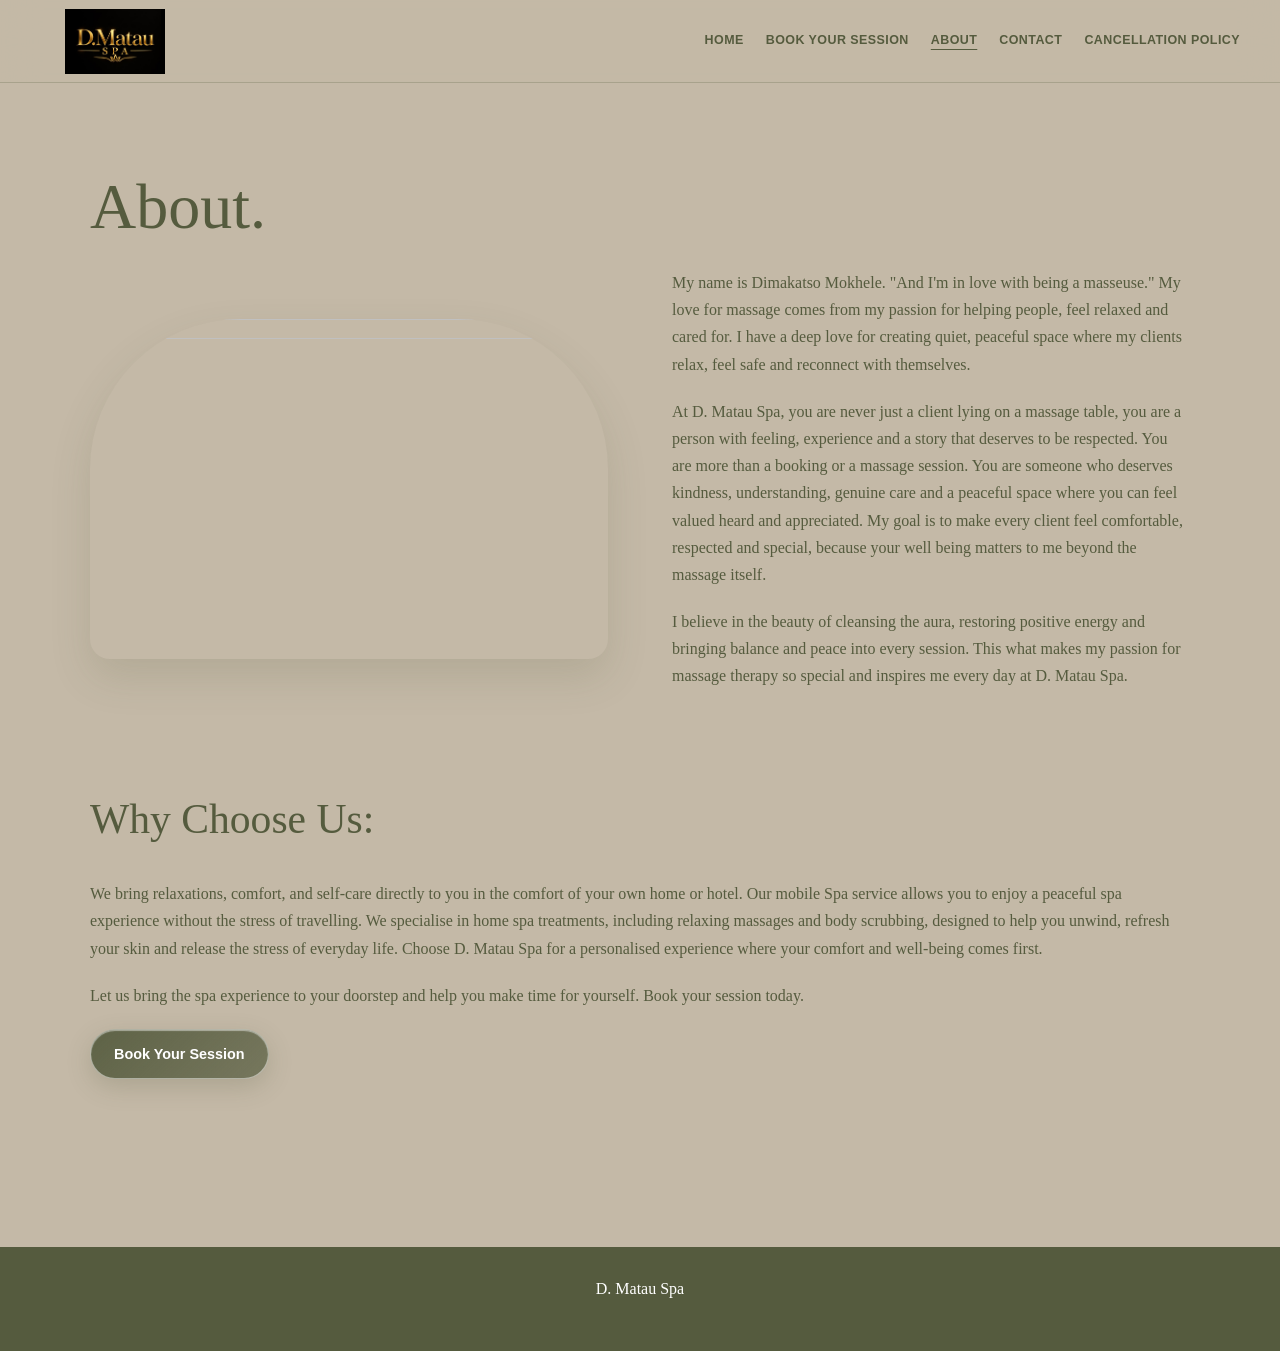
==== commit 1700dbcd: "Update about.html" ====
--- a/about.html
+++ b/about.html
@@ -12,7 +12,7 @@
   <header class="site-header">
     <div class="nav-wrap">
       <a class="brand" href="index.html" aria-label="D. Matau Spa">
-        <img src="images/logo.png" alt="">
+        <img src="./1f7ad504-bc32-400f-8183-5e3e5c09a8a3.jpeg" alt="D. Matau Spa logo">
       </a>
 
       <button class="nav-toggle" type="button"
--- a/style.css
+++ b/style.css
@@ -524,3 +524,61 @@
     transition: none !important;
   }
 }
+
+/* MOBILE NAVIGATION */
+@media screen and (max-width: 768px) {
+
+    .nav-toggle {
+        display: none !important;
+    }
+
+    .site-nav {
+        display: flex !important;
+        flex-direction: column;
+        align-items: center;
+        justify-content: center;
+        width: 100%;
+        gap: 16px;
+        position: static;
+        height: auto;
+        padding: 15px 0;
+        background: transparent;
+        visibility: visible;
+        opacity: 1;
+        transform: none;
+    }
+
+    .site-nav a {
+        display: block;
+        visibility: visible;
+        opacity: 1;
+        font-size: 12px;
+        text-align: center;
+    }
+
+    .nav-wrap {
+        flex-wrap: wrap;
+        justify-content: center;
+    }
+}
+
+/* LOGO DISPLAY FIX */
+.site-header .brand {
+display: inline-flex !important;
+align-items: center;
+justify-content: center;
+flex-shrink: 0;
+width: auto;
+height: auto;
+overflow: visible;
+}
+
+.site-header .brand img {
+display: block !important;
+visibility: visible !important;
+opacity: 1 !important;
+width: 150px;
+height: auto;
+max-width: 100%;
+object-fit: contain;
+}
